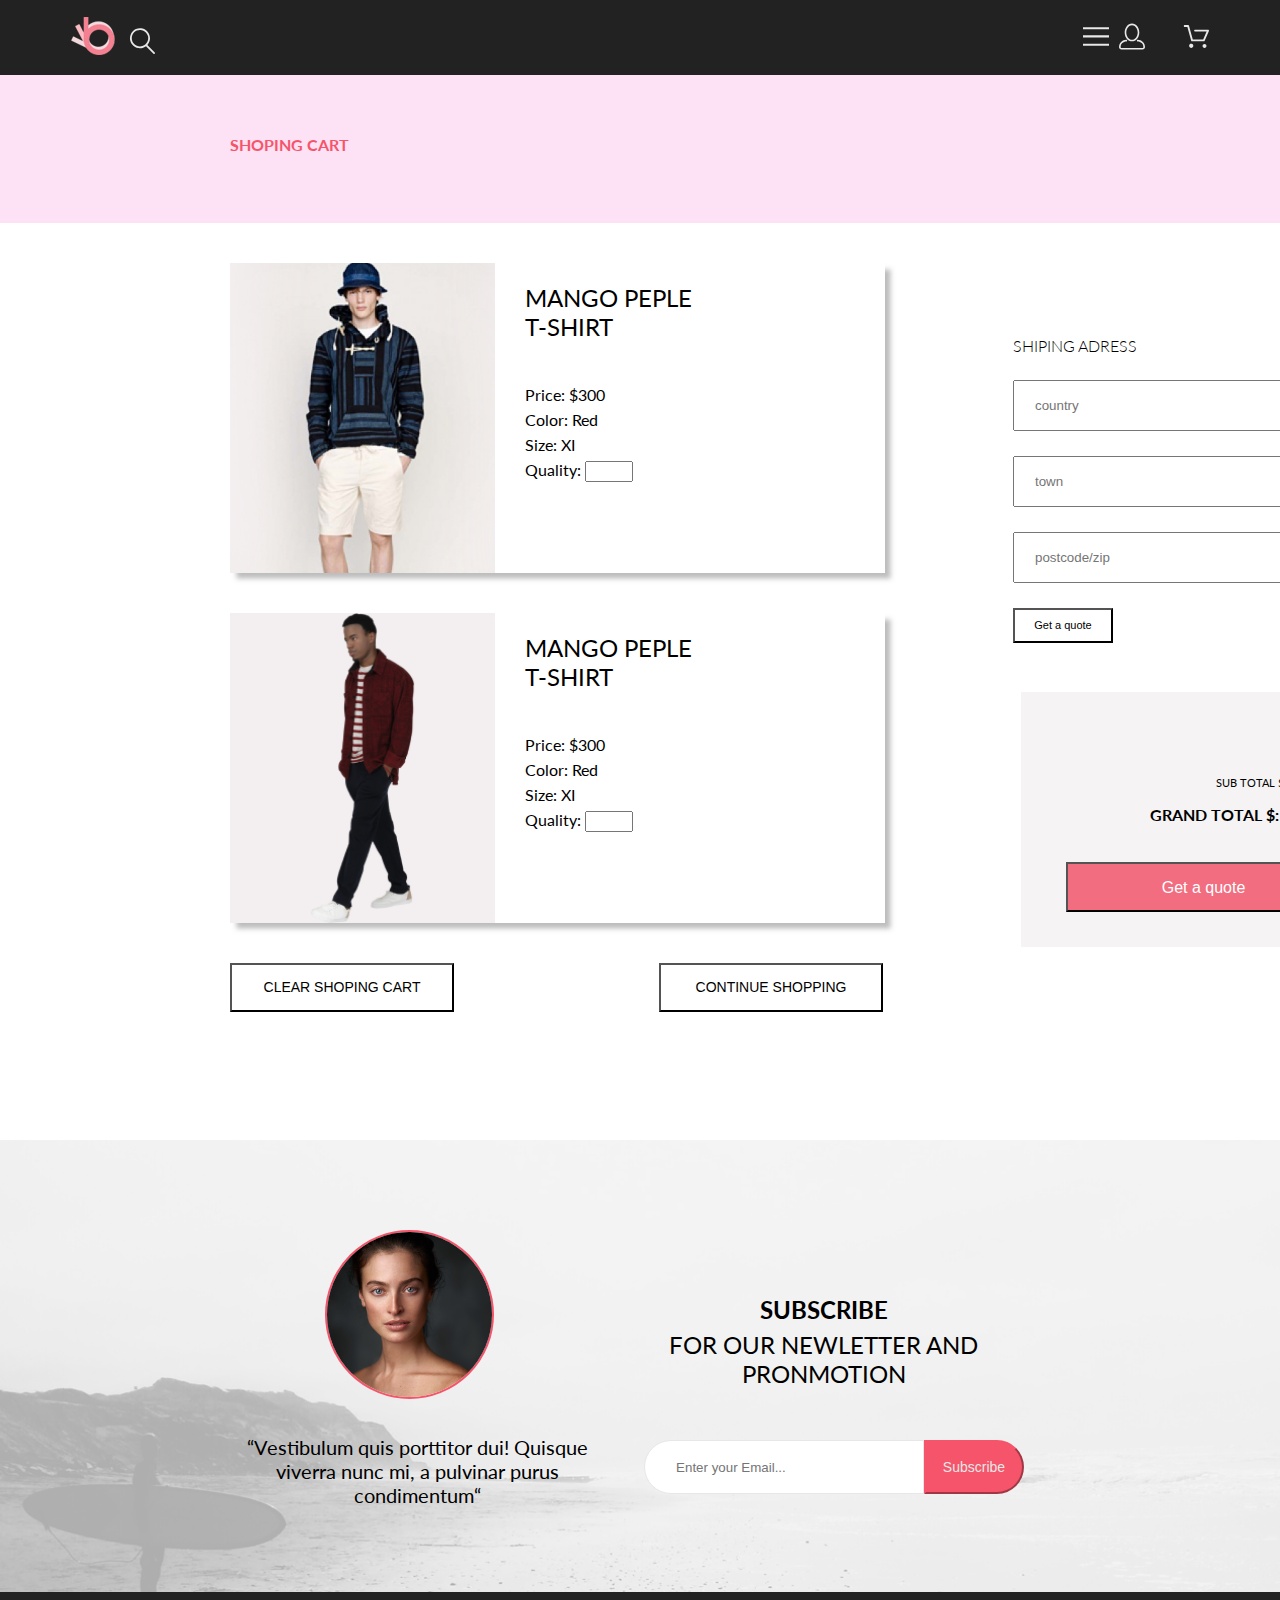
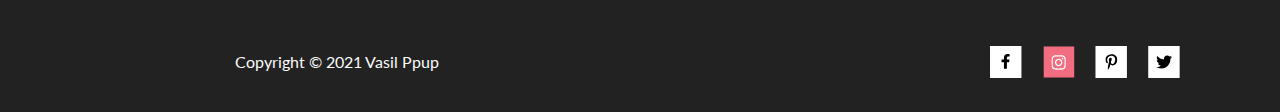
==== cart.html @ a30f3c3d "добавил cart" ====
<!DOCTYPE html>
<html lang="ru">
      
<head>
	<meta charset="utf-8">
	<title> Личный сайт корзинка </title>
    <link rel="stylesheet" type="text/css" href="css/style.css">
    <link rel="stylesheet" type="text/css" href="css/reset.css">
	<meta name="viewport" content= "width=device-width, initial-scale=1">
	<meta name="viewport" content="width=device-width, initial-scale=1.0">
	<link rel="stylesheet" href="https://use.fontawesome.com/releases/v5.7.2/css/all.css" 
	integrity="sha384-fnmOCqbTlWIlj8LyTjo7mOUStjsKC4pOpQbqyi7RrhN7udi9RwhKkMHpvLbHG9Sr"
	crossorigin="anonymous">
    <link rel="preconnect" href="https://fonts.gstatic.com">
    <link href="https://fonts.googleapis.com/css2?family=Lato:ital,wght@0,300;0,
  400;0,700;0,900;1, 900&display=swap" rel="stylesheet">
</head>

<body>

                                            <!-- HEADER -->
<header class="header">
    <div class="container">
        <div class="header__wrapper">
            <div class="header__controls">
                <img class="header__logo" src="../img/head/logo.svg" alt="logo" width="44" height="38">
                <img src="../img/head/loupe.svg" alt="loupe" width="26" height="27">
            </div>
            <div class="header__controls">
                <button class="header__button">
                    <img src="../img/head/burger.svg" alt="burger" width="26" height="27">
                </button>
                <a class="header__person-link" href="#"><img src="../img/head/person.svg" alt="figure" width="26" height="27"></a>
                <a href="#"><img src="../img/head/korzina.svg" alt="korzina" width="26" height="27"></a>
            </div>
        </div>
    </div>

    <!-- NAV -->

    <nav class="header__navigation">
    menu
        <ul>
            <li>
                <h2>man</h2>
                <ul>
                    <li><a href="index.html">Main</a></li>
                    <li><a href="#">link</a></li>
                    <li><a href="registration.html">registration</a></li>
                    <li><a href="#">link</a></li>
                </ul>
            </li>

            <li>
                <h2>woman</h2>
            </li>
            <li>
                    <h2>kids</h2>
                <ul>
                    <li><a href="#">link</a></li>
                    <li><a href="#">link</a></li>
                    <li><a href="#">link</a></li>
                    <li><a href="#">link</a></li>
                </ul>
            </li>
        </ul>
    </nav>
</header>

<!-- registration -->
<main>
    <section class="cart">

            <div class="cart__header">
                <h2 class="cart__title">Shoping cart</h2>
            </div>
            <div class="cart__wrapper">
                <div class="cart__characteristics--wrapper">

                    <div class="cart__characteristics--first">
                        <div class="cart__imagery--first">
                            <img class="cart__img" src="../img/assortment/3.png" alt="cart">
                        </div>

                        <div class="cart__description--first">
                            <h3 class="cart__brand">Mango peple t-shirt</h3>
                            <p class="cart__price">Price: $300</p>
                            <p class="cart__coloring">Color: Red</p>
                            <p class="cart__size">Size: XI</p>
                            <p class="cart__quantity">Quality:
                                <input class="cart__input--quantity" type="number" name="quantity"
                                min="1" max="9">
                            </p>
                        </div>
                    </div>

                    <div class="cart__characteristics--second">
                        <div class="cart__imagery--second">
                            <img class="cart__img" src="../img/assortment/7.png" alt="cart">
                        </div>

                        <div class="cart__description--second">
                            <h3 class="cart__brand">Mango peple t-shirt</h3>
                            <p class="cart__price">Price: $300</p>
                            <p class="cart__coloring">Color: Red</p>
                            <p class="cart__size">Size: XI</p>
                            <p class="cart__quantity">Quality:
                                <input class="cart__input--quantity" type="number" name="quantity"
                                min="1" max="9">
                            </p>
                        </div>
                    </div>

                    <div class="cart__btn--w">
                        <button class="cart__btn--clear" type="reset">Clear shoping cart</button>
                        <button class="cart__btn--continue" type="reset">Continue shopping</button>
                    </div>
                </div>

                <div class="cart__form--wrapper">
                    <fieldset class="cart__form">
                        <legend class="cart__header--form">Shiping adress</legend>

                            <form class="cart__inter" action="#" method="post">
                                <input class="cart__input--country" type="country" name="country" placeholder="country">
                            </form>

                            <form class="cart__inter" action="#" method="post">
                                <input class="cart__input--town" type="town" name="town" placeholder="town">
                            </form>

                            <form class="cart__inter" action="#" method="post">
                                <input class="cart__input--postcode" type="postcode" name="postcode" placeholder="postcode/zip">
                            </form>

                            <button class="cart__btn" type="submit">Get a quote</button>
                        </legend>    
                        <legend class="cart__checkout--wrapper">
                            <p class="cart__sub--total">sub total $:
                                <input class="cart__sub--quantity" type="number" name="quantity"
                                min="1" max="1000">
                            </p>
                            <p class="cart__grand--total">grand total $: 
                                <input class="cart__grand--quantity" type="number" name="quantity"
                                min="1" max="1000">
                            </p>
                            <button class="cart__checkout--btn" type="submit">Get a quote</button>
                        </legend>

                        
                    </fieldset>
                    
                </div>
        </div>
    </section>

                                                        <!-- subscribe -->

    <section class="subscribe">
        <div class="subscribe__wrapper">
            <div class="subscribe__inner--logo">
                <img class="subscribe__img" src="../img/subs/face.jpg" alt="face" width="165" height="165">
                <h2 class="subscribe__item">“Vestibulum quis porttitor dui!
                    Quisque viverra nunc mi, a pulvinar purus condimentum“
                </h2>
            </div>
                                                        
            <div class="subscribe__inter">
                <h2 class="subscribe__inter--item"><span>Subscribe</span>for our newletter and pronmotion</h2>
                <form class="subscribe__inter--mail" action="#" method="post">
                <input class="subscribe__input" type="email" name="name" placeholder="   Enter your Email...">
                <button class="subscribe__btn" type="submit">Subscribe</button>
                </form>
            </div>
        </div>
    </section>
                                                    
    </main>
                                                    <!-- FOOTER -->
    <footer class="footer">
                                                    
        <div class="footer__header">
                <p class="copyright"> Copyright &copy; 2021 Vasil Ppup </p>
            <div class="footer__social">
                <div class="footer__wrapper">
                    <img class="footer__img" src="../img/footer/facebook.svg" alt="footer" width="32" height="32">
                </div>
                                                        
                <div class="footer__wrapper">
                    <img class="footer__img" src="../img/footer/insta.svg" alt="footer" width="32" height="32">
                </div>
                                                        
                <div class="footer__wrapper">
                    <img class="footer__img" src="../img/footer/point.svg" alt="footer" width="32" height="32">
                </div>
                                                        
                <div class="footer__wrapper">
                    <img class="footer__img" src="../img/footer/bird.svg" alt="footer" width="32" height="32">
                </div>
            </div>
                                                    
        </div>

</footer>
                                                
                                                
</body>
</html>
---- css/style.css ----
tml, body, div, span, applet, object, iframe,
h1, h2, h3, h4, h5, h6, p, blockquote, pre,
a, abbr, acronym, address, big, cite, code,
del, dfn, em, img, ins, kbd, q, s, samp,
small, strike, strong, sub, sup, tt, var,
b, u, i, center,
dl, dt, dd, ol, ul, li,
fieldset, form, label, legend,
table, caption, tbody, tfoot, thead, tr, th, td,
article, aside, canvas, details, embed,
figure, figcaption, footer, header, hgroup,
menu, nav, output, ruby, section, summary,
time, mark, audio, video {
  margin: 0;
  padding: 0;
  border: 0;
  font-size: 100%;
  vertical-align: baseline;
}

/* HTML5 display-role reset for older browsers */
article, aside, details, figcaption, figure,
footer, header, hgroup, menu, nav, section {
  display: block;
}

body {
  line-height: 1;
}

ol, ul {
  list-style: none;
}

blockquote, q {
  quotes: none;
}

blockquote:before, blockquote:after,
q:before, q:after {
  content: '';
  content: none;
}

table {
  border-collapse: collapse;
  border-spacing: 0;
}

body {
  font-family: Lato;
  font-size: 16px;
  font-style: normal;
  font-weight: 400;
  line-height: 19px;
}

.container {
  width: 1138px;
  margin: 0 auto;
}

.visually-hidden {
  position: absolute;
  width: 1px;
  height: 1px;
  margin: -1px;
  padding: 0;
  overflow: hidden;
  border: 0;
  clip: rect(0 0 0 0);
}

.header {
  background-color: #222222;
}

.header__wrapper {
  display: -webkit-box;
  display: -ms-flexbox;
  display: flex;
  -webkit-box-align: center;
      -ms-flex-align: center;
          align-items: center;
  -webkit-box-pack: justify;
      -ms-flex-pack: justify;
          justify-content: space-between;
  min-height: 75px;
}

.header__navigation {
  display: none;
}

.header__button {
  background-color: transparent;
  border: none;
  margin-left: 0 34px 0 0;
}

.header__logo {
  margin: 0 10px 0 0;
}

.header__person-link {
  margin: 0 34px 0 0;
}

.brand {
  display: -webkit-box;
  display: -ms-flexbox;
  display: flex;
}

.brand__line {
  border-left: 12px solid #f5546a;
  margin-left: 20px;
  padding-left: 10px;
}

.brand__title {
  font-size: 48px;
  line-height: 58px;
  font-weight: 900;
  font-style: normal;
  text-transform: uppercase;
  position: relative;
}

.brand__subtitle--pink {
  color: #f5546a;
}

.brand__title-wrapper {
  padding: 91px;
  -webkit-box-flex: 1;
      -ms-flex-positive: 1;
          flex-grow: 1;
  background-color: #fde1f4;
  display: -webkit-box;
  display: -ms-flexbox;
  display: flex;
  -webkit-box-align: center;
      -ms-flex-align: center;
          align-items: center;
}

.brand__subtitle {
  display: block;
  font-size: 32px;
  font-style: normal;
  font-weight: 700;
  line-height: 44px;
}

.offers__list {
  margin-top: 64px;
  display: -webkit-box;
  display: -ms-flexbox;
  display: flex;
  -ms-flex-wrap: wrap;
      flex-wrap: wrap;
  -webkit-box-pack: justify;
      -ms-flex-pack: justify;
          justify-content: space-between;
}

.offers__item {
  color: #FFFFFFFF;
  width: 360px;
  min-height: 260px;
  background-color: #474040;
  margin: 0 0 30px;
  display: -webkit-box;
  display: -ms-flexbox;
  display: flex;
  -webkit-box-pack: center;
      -ms-flex-pack: center;
          justify-content: center;
  -webkit-box-align: center;
      -ms-flex-align: center;
          align-items: center;
}

.offers__item--woman {
  background-image: url(../img/offers/woman.jpg);
}

.offers__item--man {
  background-image: url(../img/offers/man.png);
}

.offers__item--kids {
  background-image: url(../img/offers/kids.png);
}

.offers__item--accesories {
  background-image: url(../img/offers/accesories.png);
  width: 100%;
  margin: 0;
  min-height: 180px;
}

.offers__item--text {
  text-transform: uppercase;
  font-size: 16px;
  font-style: normal;
  font-weight: 400;
  line-height: 19px;
  text-align: center;
}

.offers__item--text span {
  color: #f5546a;
  text-transform: uppercase;
  font-size: 24px;
  font-style: normal;
  font-weight: 900;
  line-height: 29px;
  display: block;
}

.product__suptitle {
  margin-top: 94px;
  font-size: 30px;
  font-style: normal;
  font-weight: 400;
  line-height: 36px;
  text-align: center;
}

.product__title {
  font-size: 14px;
  font-style: normal;
  font-weight: 400;
  line-height: 17px;
  text-align: center;
}

.product__list {
  display: -webkit-box;
  display: -ms-flexbox;
  display: flex;
  -ms-flex-wrap: wrap;
      flex-wrap: wrap;
  -webkit-box-pack: justify;
      -ms-flex-pack: justify;
          justify-content: space-between;
  margin-top: 30px;
}

.product__brand {
  text-transform: uppercase;
  font-size: 13px;
  font-style: normal;
  font-weight: 400;
  line-height: 16px;
  text-align: left;
}

.product__description {
  font-size: 14px;
  font-style: normal;
  font-weight: 300;
  line-height: 17px;
  text-align: left;
  max-width: 360px;
}

.product__price {
  font-size: 16px;
  font-style: normal;
  font-weight: 400;
  line-height: 19px;
  text-align: left;
  color: #f5546a;
}

.product__browse {
  margin-top: 30px;
}

.product__browse--btn {
  color: #f5546a;
  padding: 8px 30px;
  border: 3px solid #f5546a;
  font-size: 14px;
  font-weight: 700;
  text-decoration: none;
  margin-left: 495px;
}

.logistic {
  margin-top: 95px;
  background-color: #222222;
  min-height: 340px;
  padding-left: 250PX;
  padding-right: 250PX;
}

.logistic__list {
  display: -webkit-box;
  display: -ms-flexbox;
  display: flex;
  -ms-flex-wrap: wrap;
      flex-wrap: wrap;
  -webkit-box-pack: justify;
      -ms-flex-pack: justify;
          justify-content: space-between;
}

.logistic__wrapper {
  width: 33.333%;
  margin-top: 100px;
}

.logistic__img {
  width: 100%;
}

.logistic__header {
  margin-top: 28px;
  color: #FBFBFB;
  font-size: 20px;
  font-style: normal;
  font-weight: 400;
  line-height: 24px;
  text-align: center;
}

.logistic__description {
  margin-top: 16px;
  color: #FBFBFB;
  font-size: 14px;
  font-style: normal;
  font-weight: 300;
  line-height: 17px;
  width: 360px;
  text-align: center;
}

.subscribe {
  background: url(../img/subs/sea.png) center no-repeat;
  background-size: cover;
  min-height: 448px;
  background-color: transparent;
}

.subscribe__wrapper {
  display: -webkit-box;
  display: -ms-flexbox;
  display: flex;
  -webkit-box-pack: justify;
      -ms-flex-pack: justify;
          justify-content: space-between;
}

.subscribe__img {
  margin-top: 90px;
  margin-left: 325px;
  border: 2px solid #f5546a;
  border-radius: 50%;
  position: absolute;
}

.subscribe__item {
  margin-top: 295px;
  margin-left: 237px;
  font-size: 20px;
  font-style: normal;
  font-weight: 400;
  line-height: 24px;
  text-align: center;
  width: 360px;
}

.subscribe__inter {
  display: -webkit-box;
  display: -ms-flexbox;
  display: flex;
  -webkit-box-orient: vertical;
  -webkit-box-direction: normal;
      -ms-flex-direction: column;
          flex-direction: column;
  -webkit-box-pack: justify;
      -ms-flex-pack: justify;
          justify-content: space-between;
}

.subscribe__inter--item {
  margin-top: 150px;
  margin-right: 230px;
  font-size: 24px;
  font-style: normal;
  font-weight: 400;
  line-height: 29px;
  max-width: 490px;
  text-align: center;
  text-transform: uppercase;
}

.subscribe__inter--item span {
  font-size: 24px;
  font-style: normal;
  font-weight: 700;
  line-height: 40px;
  text-align: center;
  text-transform: uppercase;
  display: block;
}

.subscribe__inter--mail {
  margin-left: 35px;
  margin-top: 40px;
  margin-bottom: 100px;
  width: 60%;
  height: 40px;
  padding: 12px;
  border-right: 0;
}

.subscribe__input {
  width: 256px;
  height: 50px;
  border-radius: 50px 0 0 50px;
  border: 1px solid #e7e7e7;
}

.subscribe__btn {
  margin-left: -4px;
  width: 100px;
  height: 54px;
  background-color: #f5546a;
  border-color: #f5546a;
  border-radius: 0 50px 50px 0;
  cursor: pointer;
  color: #e7e7e7;
  font-size: 14px;
  font-style: normal;
  font-weight: 400;
  line-height: 17px;
  text-align: center;
}

.subscribe__btn:hover {
  background-color: #35c9f8;
  border-color: #35c9f8;
  color: #f70d0d;
  -webkit-transition: background-color 1s ease;
  transition: background-color 1s ease;
}

.footer__header {
  background-color: #222222;
  min-height: 80px;
  padding-top: 40px;
}

.copyright {
  color: #FBFBFB;
  font-size: 16px;
  font-style: normal;
  font-weight: 400;
  line-height: 19px;
  margin-left: 235px;
  margin-top: 20px;
}

.footer__wrapper {
  margin-top: 10px;
}

.footer__social {
  display: -webkit-box;
  display: -ms-flexbox;
  display: flex;
  -ms-flex-wrap: wrap;
      flex-wrap: wrap;
  -webkit-box-pack: justify;
      -ms-flex-pack: justify;
          justify-content: space-between;
  width: 200px;
  margin-left: 980px;
  margin-top: -35px;
}

.footer__img {
  margin-left: 10px;
}

.registration__header {
  width: 100%;
  min-height: 148px;
  background-color: #fde1f4;
  margin-bottom: 65px;
}

.registration__title {
  position: absolute;
  margin: 60px 0 0 230px;
  text-transform: uppercase;
  color: #f5546a;
}

.registration__wrapper {
  display: -webkit-box;
  display: -ms-flexbox;
  display: flex;
  -ms-flex-wrap: wrap;
      flex-wrap: wrap;
  -webkit-box-pack: justify;
      -ms-flex-pack: justify;
          justify-content: space-between;
  -webkit-box-flex: 1;
      -ms-flex-positive: 1;
          flex-grow: 1;
}

.registration__list {
  margin: 0 auto;
}

.registration__list--yn {
  font-size: 16px;
  font-style: normal;
  font-weight: 300;
  line-height: 19px;
  text-align: left;
  margin-top: 65px;
}

.registration__list--ld {
  font-size: 16px;
  font-style: normal;
  font-weight: 300;
  line-height: 19px;
  text-align: left;
  margin-top: 65px;
}

.registration__inter--fn,
.registration__inter--ln {
  margin-top: 21px;
}

.registration__inter--male,
.registration__inter--female {
  margin-top: 40px;
}

.registration__inter--wrapper {
  display: -webkit-box;
  display: -ms-flexbox;
  display: flex;
}

.registration__input {
  margin-top: 21px;
  width: 460px;
  height: 50px;
}

input[placeholder] {
  padding-left: 20px;
}

.password__content {
  font-size: 13px;
  font-style: normal;
  font-weight: 300;
  line-height: 16px;
  text-align: left;
  margin-top: 21px;
  width: 460px;
}

.registration__btn {
  width: 130px;
  height: 54px;
  background-color: #f5546a;
  border-color: #f5546a;
  cursor: pointer;
  color: #e7e7e7;
  font-size: 14px;
  font-style: normal;
  font-weight: 400;
  line-height: 17px;
  margin-top: 39px;
  margin-bottom: 95px;
  text-align: center;
  text-transform: uppercase;
}

.registration__btn:hover {
  width: 130px;
  height: 54px;
  background-color: #35c9f8;
  border-color: #35c9f8;
  cursor: pointer;
  color: #f70d0d;
  font-size: 14px;
  font-style: normal;
  font-weight: 400;
  line-height: 17px;
  margin-top: 39px;
  margin-bottom: 95px;
  text-align: center;
  text-transform: uppercase;
  -webkit-transition: background-color 1s ease;
  transition: background-color 1s ease;
}

.registration__loyalty--notif {
  display: -webkit-box;
  display: -ms-flexbox;
  display: flex;
  -webkit-box-orient: vertical;
  -webkit-box-direction: normal;
      -ms-flex-direction: column;
          flex-direction: column;
  -webkit-box-pack: justify;
      -ms-flex-pack: justify;
          justify-content: space-between;
  width: 60%;
}

.registration__loyalty--header {
  font-size: 24px;
  font-style: normal;
  font-weight: 300;
  line-height: 29px;
  text-align: left;
  text-transform: uppercase;
  margin-top: 65px;
}

.registration__loyalty--description {
  font-size: 24px;
  font-style: normal;
  font-weight: 300;
  line-height: 29px;
  text-align: left;
  width: 625px;
  height: 58px;
  margin-top: 22px;
}

.discounts,
.shipping,
.purchase,
.access,
.exclusive {
  margin-top: 15px;
  font-size: 24px;
  font-style: normal;
  font-weight: 300;
  line-height: 29px;
  text-align: left;
}

.exclusive {
  margin-bottom: 225px;
}

input[type="checkbox"]:checked + label,
input[type="checkbox"]:not(:checked) + label {
  display: inline-block;
  position: relative;
  padding-left: 28px;
  line-height: 20px;
  cursor: pointer;
}

input[type="checkbox"]:checked,
input[type="checkbox"]:not(:checked) {
  position: absolute;
  display: none;
}

input[type="checkbox"]:checked + label:before,
input[type="checkbox"]:not(:checked) + label:before {
  content: "";
  position: absolute;
  left: 0px;
  top: 0px;
  width: 18px;
  height: 18px;
  border: 1px solid #FBFBFB;
  background-color: #FFFFFFFF;
}

input[type="checkbox"]:checked + label:before,
input[type="checkbox"]:not(:checked) + label:before {
  content: "";
  position: absolute;
  left: 0px;
  top: 0px;
  width: 18px;
  height: 18px;
  border: 1px solid #FBFBFB;
  background-color: #FFFFFFFF;
}

input[type="checkbox"]:checked + label:before,
input[type="checkbox"]:not(:checked) + label:before {
  border-radius: 2px;
}

input[type="checkbox"]:checked + label:after,
input[type="checkbox"]:not(:checked) + label:after {
  content: "";
  position: absolute;
  -webkit-transition: all 0.2s ease;
  transition: all 0.2s ease;
}

input[type="checkbox"]:checked + label:after,
input[type="checkbox"]:not(:checked) + label:after {
  left: 3px;
  top: 4px;
  width: 10px;
  height: 5px;
  border-radius: 1px;
  border-left: 4px solid #222222;
  border-bottom: 4px solid #222222;
  -webkit-transform: rotate(-45deg);
  transform: rotate(-45deg);
}

input[type="checkbox"]:not(:checked) + label:after {
  opacity: 1;
}

input[type="checkbox"]:checked + label:after {
  opacity: 0;
}

.cart__header {
  width: 100%;
  min-height: 148px;
  background-color: #fde1f4;
}

.cart__title {
  position: absolute;
  margin: 60px 0 0 230px;
  text-transform: uppercase;
  color: #f5546a;
}

.cart__wrapper {
  display: -webkit-box;
}

.cart__characteristics--wrapper {
  width: 885px;
  display: -webkit-box;
  display: -ms-flexbox;
  display: flex;
  -ms-flex-wrap: wrap;
      flex-wrap: wrap;
  -webkit-box-orient: vertical;
  -webkit-box-direction: normal;
      -ms-flex-direction: column;
          flex-direction: column;
}

.cart__characteristics--first,
.cart__characteristics--second {
  -webkit-box-shadow: 0.4em 0.4em 5px rgba(122, 122, 122, 0.5);
          box-shadow: 0.4em 0.4em 5px rgba(122, 122, 122, 0.5);
  width: 655px;
  height: 310px;
  display: -webkit-box;
  display: -ms-flexbox;
  display: flex;
  -ms-flex-wrap: wrap;
      flex-wrap: wrap;
  -webkit-box-pack: justify;
      -ms-flex-pack: justify;
          justify-content: space-between;
  -webkit-box-flex: 1;
      -ms-flex-positive: 1;
          flex-grow: 1;
  margin-top: 40px;
  margin-left: 230px;
}

.cart__characteristics--second {
  margin-bottom: 40px;
}

.cart__img {
  width: 265px;
  height: 310px;
}

.cart__description--first,
.cart__description--second {
  text-align: left;
  -webkit-box-flex: 1;
      -ms-flex-positive: 1;
          flex-grow: 1;
}

.cart__brand {
  font-size: 24px;
  line-height: 29px;
  font-weight: 400;
  text-transform: uppercase;
  width: 193px;
  height: 60px;
  margin-top: 20px;
  margin-left: 30px;
}

.cart__price {
  margin-top: 42px;
  margin-left: 30px;
}

.cart__coloring {
  margin-top: 6px;
  margin-left: 30px;
}

.cart__size {
  margin-top: 6px;
  margin-left: 30px;
}

.cart__quantity {
  margin-top: 6px;
  margin-left: 30px;
}

.cart__btn--clear,
.cart__btn--continue {
  background-color: #fff;
  width: 224px;
  height: 49px;
  font-size: 14px;
  font-style: normal;
  font-weight: 300;
  line-height: 17px;
  text-transform: uppercase;
}

.cart__btn--w {
  display: -webkit-box;
  display: -ms-flexbox;
  display: flex;
  height: 49px;
  padding-bottom: 128px;
}

.cart__btn--clear {
  margin-left: 230px;
}

.cart__btn--continue {
  margin-left: 205px;
}

.cart__form--wrapper {
  width: 400px;
  display: -webkit-box;
  display: -ms-flexbox;
  display: flex;
}

.cart__form {
  width: 360px;
  margin-left: 128px;
  margin-top: 113px;
}

.cart__header--form {
  font-size: 16px;
  font-style: normal;
  font-weight: 300;
  line-height: 19px;
  text-transform: uppercase;
}

.cart__input--country,
.cart__input--town,
.cart__input--postcode {
  margin-top: 25px;
  width: 360px;
  height: 45px;
}

.cart__btn {
  margin-top: 25px;
  width: 100px;
  height: 35px;
  background-color: #fff;
  font-size: 11px;
  font-style: normal;
  font-weight: 300;
  line-height: 13px;
}

.cart__checkout--wrapper {
  width: 360px;
  height: 215px;
  background-color: #F5F3F3;
  margin-top: 49px;
  margin-left: 8px;
  padding-top: 40px;
}

.cart__sub--total {
  text-transform: uppercase;
  font-size: 11px;
  font-style: normal;
  font-weight: 400;
  line-height: 13px;
  margin-left: 195px;
  margin-top: 40px;
}

.cart__grand--total {
  text-transform: uppercase;
  font-size: 16px;
  font-style: normal;
  font-weight: 700;
  line-height: 19px;
  margin-left: 129px;
  margin-top: 12px;
}

.cart__checkout--btn {
  width: 275px;
  height: 50px;
  background-color: #F16D7F;
  color: #fff;
  font-size: 16px;
  font-style: normal;
  font-weight: 300;
  line-height: 19px;
  margin-top: 35px;
  margin-left: 45px;
}
/*# sourceMappingURL=style.css.map */
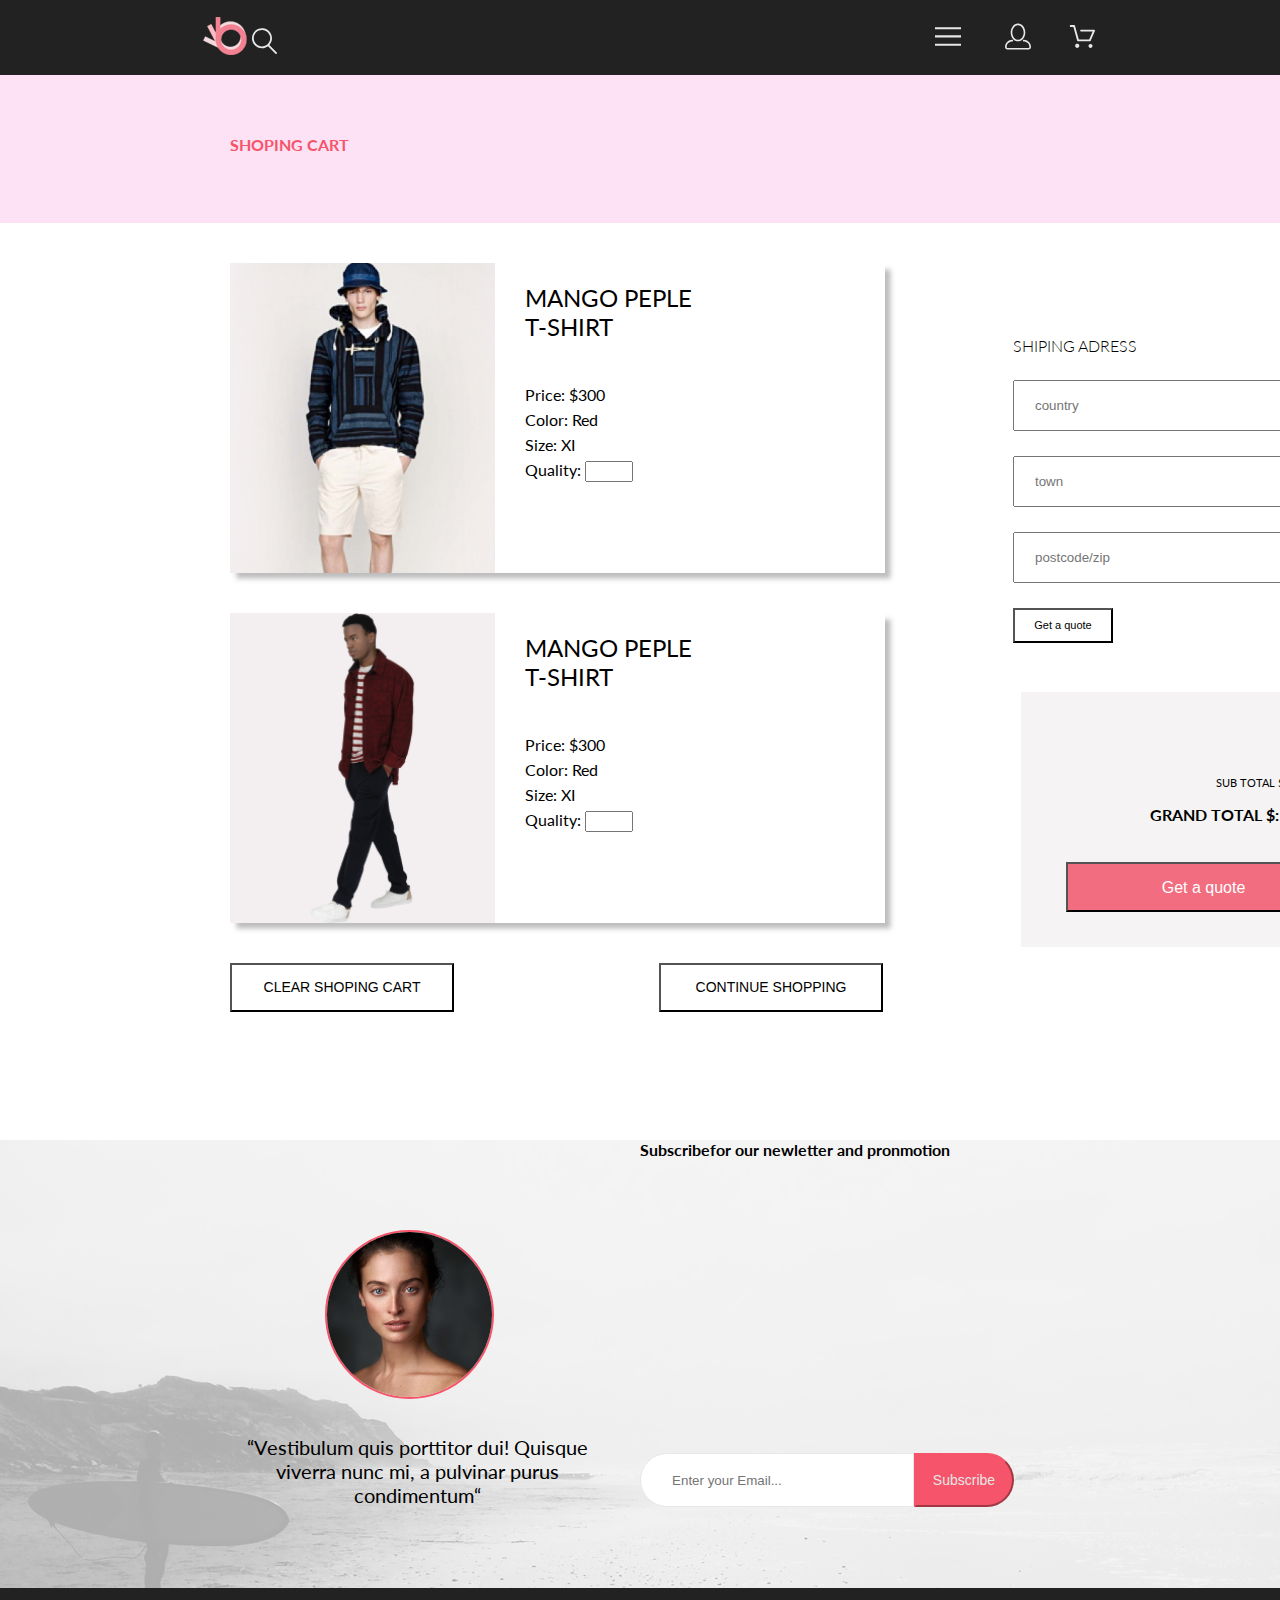
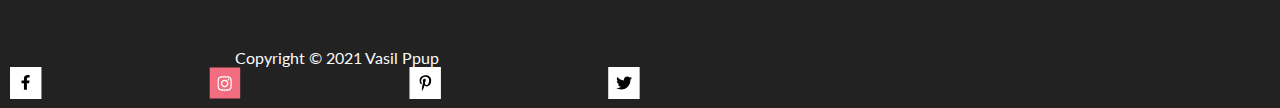
==== commit 67308bd9: "Меню готово, слайдер прикрутил адаптив на 768, БЭМ пока не делал" ====
--- a/cart.html
+++ b/cart.html
@@ -27,135 +27,133 @@
                 <img src="../img/head/loupe.svg" alt="loupe" width="26" height="27">
             </div>
             <div class="header__controls">
-                <button class="header__button">
+                <button class="header__button" type="button">
                     <img src="../img/head/burger.svg" alt="burger" width="26" height="27">
                 </button>
-                <a class="header__person-link" href="#"><img src="../img/head/person.svg" alt="figure" width="26" height="27"></a>
-                <a href="#"><img src="../img/head/korzina.svg" alt="korzina" width="26" height="27"></a>
-            </div>
-        </div>
+                <a class="header__person-link" href="registration.html"><img src="../img/head/person.svg" alt="figure" width="26" height="27"></a>
+                <a href="cart.html"><img src="../img/head/korzina.svg" alt="korzina" width="26" height="27"></a>
+            </div>
+        </div>
+        <nav class="brand__navigation modalwindow">
+            <div class="brand__navigation-menu">
+              <h2 class="brand__menu">menu</h2>
+              <a class="brand__menu-button hide-modal" type="button">
+                <i class="fas fa-times"></i>
+              </a>
+            </div>
+              <ul>
+                  <li>
+                      <h2 class="navigation__title-man">man</h2>
+                      <ul>
+                          <li class="navigation__title-list"><a class="navigation__title-trinkets" href="#">Accesories</a></li>
+                          <li class="navigation__title-list"><a class="navigation__title-trinkets" href="#">Bags</a></li>
+                          <li class="navigation__title-list"><a class="navigation__title-trinkets" href="#">Denim</a></li>
+                          <li class="navigation__title-list"><a class="navigation__title-trinkets" href="#">T-Shirts</a></li>
+                      </ul>
+                  </li>
+                    
+                  <li>
+                      <h2 class="navigation__title-woman">Woman</h2>
+                      <ul class="navigation__title-trinkets">
+                        <li class="navigation__title-list"><a class="navigation__title-trinkets" href="#">Accesoriesk</a></li>
+                        <li class="navigation__title-list"><a class="navigation__title-trinkets" href="#">Jackets & Coats</a></li>
+                        <li class="navigation__title-list"><a class="navigation__title-trinkets" href="#">Polos</a></li>
+                        <li class="navigation__title-list"><a class="navigation__title-trinkets" href="#">T-Shirts</a></li>
+                        <li class="navigation__title-list"><a class="navigation__title-trinkets" href="#">Shirts</a></li>
+                      </ul>
+                  </li>
+                  <li>
+                      <h2 class="navigation__title-kids">kids</h2>
+                    <ul>
+                      <li class="navigation__title-list"><a class="navigation__title-trinkets" href="#">Accesoriesk</a></li>
+                      <li class="navigation__title-list"><a class="navigation__title-trinkets" href="#">Jackets & Coats</a></li>
+                      <li class="navigation__title-list"><a class="navigation__title-trinkets" href="#">Polos</a></li>
+                      <li class="navigation__title-list"><a class="navigation__title-trinkets" href="#">T-Shirts</a></li>
+                      <li class="navigation__title-list"><a class="navigation__title-trinkets" href="#">Shirts</a></li>
+                      <li class="navigation__title-list"><a class="navigation__title-trinkets" href="#">Bags</a></li>
+                    </ul>
+                  </li>
+              </ul>
+          </nav>
     </div>
-
-    <!-- NAV -->
-
-    <nav class="header__navigation">
-    menu
-        <ul>
-            <li>
-                <h2>man</h2>
-                <ul>
-                    <li><a href="index.html">Main</a></li>
-                    <li><a href="#">link</a></li>
-                    <li><a href="registration.html">registration</a></li>
-                    <li><a href="#">link</a></li>
-                </ul>
-            </li>
-
-            <li>
-                <h2>woman</h2>
-            </li>
-            <li>
-                    <h2>kids</h2>
-                <ul>
-                    <li><a href="#">link</a></li>
-                    <li><a href="#">link</a></li>
-                    <li><a href="#">link</a></li>
-                    <li><a href="#">link</a></li>
-                </ul>
-            </li>
-        </ul>
-    </nav>
 </header>
 
-<!-- registration -->
+                                    <!--post adres -->
 <main>
     <section class="cart">
 
-            <div class="cart__header">
-                <h2 class="cart__title">Shoping cart</h2>
-            </div>
-            <div class="cart__wrapper">
-                <div class="cart__characteristics--wrapper">
-
-                    <div class="cart__characteristics--first">
-                        <div class="cart__imagery--first">
-                            <img class="cart__img" src="../img/assortment/3.png" alt="cart">
-                        </div>
-
-                        <div class="cart__description--first">
-                            <h3 class="cart__brand">Mango peple t-shirt</h3>
-                            <p class="cart__price">Price: $300</p>
-                            <p class="cart__coloring">Color: Red</p>
-                            <p class="cart__size">Size: XI</p>
-                            <p class="cart__quantity">Quality:
-                                <input class="cart__input--quantity" type="number" name="quantity"
+        <div class="cart__header">
+            <h2 class="cart__title">Shoping cart</h2>
+        </div>
+        <div class="cart__wrapper">
+            <div class="cart__characteristics--wrapper">
+                <div class="cart__characteristics--first">
+                    <div class="cart__imagery--first">
+                        <img class="cart__img" src="../img/assortment/3.png" alt="cart">
+                    </div>
+                    <div class="cart__description--first">
+                        <h3 class="cart__brand">Mango peple t-shirt</h3>
+                        <p class="cart__price">Price: $300</p>
+                        <p class="cart__coloring">Color: Red</p>
+                        <p class="cart__size">Size: XI</p>
+                        <p class="cart__quantity">Quality:
+                            <input class="cart__input--quantity" type="number" name="quantity"
                                 min="1" max="9">
-                            </p>
-                        </div>
-                    </div>
-
-                    <div class="cart__characteristics--second">
-                        <div class="cart__imagery--second">
-                            <img class="cart__img" src="../img/assortment/7.png" alt="cart">
-                        </div>
-
-                        <div class="cart__description--second">
-                            <h3 class="cart__brand">Mango peple t-shirt</h3>
-                            <p class="cart__price">Price: $300</p>
-                            <p class="cart__coloring">Color: Red</p>
-                            <p class="cart__size">Size: XI</p>
-                            <p class="cart__quantity">Quality:
-                                <input class="cart__input--quantity" type="number" name="quantity"
+                        </p>
+                    </div>
+                </div>
+                <div class="cart__characteristics--second">
+                    <div class="cart__imagery--second">
+                        <img class="cart__img" src="../img/assortment/7.png" alt="cart">
+                    </div>
+                    <div class="cart__description--second">
+                        <h3 class="cart__brand">Mango peple t-shirt</h3>
+                        <p class="cart__price">Price: $300</p>
+                        <p class="cart__coloring">Color: Red</p>
+                        <p class="cart__size">Size: XI</p>
+                        <p class="cart__quantity">Quality:
+                            <input class="cart__input--quantity" type="number" name="quantity"
                                 min="1" max="9">
-                            </p>
-                        </div>
-                    </div>
-
-                    <div class="cart__btn--w">
-                        <button class="cart__btn--clear" type="reset">Clear shoping cart</button>
-                        <button class="cart__btn--continue" type="reset">Continue shopping</button>
-                    </div>
-                </div>
-
-                <div class="cart__form--wrapper">
-                    <fieldset class="cart__form">
-                        <legend class="cart__header--form">Shiping adress</legend>
-
-                            <form class="cart__inter" action="#" method="post">
-                                <input class="cart__input--country" type="country" name="country" placeholder="country">
-                            </form>
-
-                            <form class="cart__inter" action="#" method="post">
-                                <input class="cart__input--town" type="town" name="town" placeholder="town">
-                            </form>
-
-                            <form class="cart__inter" action="#" method="post">
-                                <input class="cart__input--postcode" type="postcode" name="postcode" placeholder="postcode/zip">
-                            </form>
-
-                            <button class="cart__btn" type="submit">Get a quote</button>
-                        </legend>    
-                        <legend class="cart__checkout--wrapper">
-                            <p class="cart__sub--total">sub total $:
-                                <input class="cart__sub--quantity" type="number" name="quantity"
+                        </p>
+                    </div>
+                </div>
+                <div class="cart__btn--w">
+                    <button class="cart__btn--clear" type="reset">Clear shoping cart</button>
+                    <button class="cart__btn--continue" type="reset">Continue shopping</button>
+                </div>
+            </div>
+            <div class="cart__form--wrapper">
+                <fieldset class="cart__form">
+                    <legend class="cart__header--form">Shiping adress</legend>
+                        <form class="cart__inter" action="#" method="post">
+                            <input class="cart__input--country" type="country" name="country" placeholder="country">
+                        </form>
+                        <form class="cart__inter" action="#" method="post">
+                            <input class="cart__input--town" type="town" name="town" placeholder="town">
+                        </form>
+
+                        <form class="cart__inter" action="#" method="post">
+                            <input class="cart__input--postcode" type="postcode" name="postcode" placeholder="postcode/zip">
+                        </form>
+
+                        <button class="cart__btn" type="submit">Get a quote</button>
+                    </legend>    
+                    <legend class="cart__checkout--wrapper">
+                        <p class="cart__sub--total">sub total $:
+                            <input class="cart__sub--quantity" type="number" name="quantity"
                                 min="1" max="1000">
-                            </p>
-                            <p class="cart__grand--total">grand total $: 
-                                <input class="cart__grand--quantity" type="number" name="quantity"
+                        </p>
+                        <p class="cart__grand--total">grand total $: 
+                            <input class="cart__grand--quantity" type="number" name="quantity"
                                 min="1" max="1000">
-                            </p>
-                            <button class="cart__checkout--btn" type="submit">Get a quote</button>
-                        </legend>
-
-                        
-                    </fieldset>
-                    
-                </div>
+                        </p>
+                        <button class="cart__checkout--btn" type="submit">Get a quote</button>
+                    </legend>        
+                </fieldset>
+            </div>
         </div>
     </section>
-
                                                         <!-- subscribe -->
-
     <section class="subscribe">
         <div class="subscribe__wrapper">
             <div class="subscribe__inner--logo">
@@ -164,7 +162,6 @@
                     Quisque viverra nunc mi, a pulvinar purus condimentum“
                 </h2>
             </div>
-                                                        
             <div class="subscribe__inter">
                 <h2 class="subscribe__inter--item"><span>Subscribe</span>for our newletter and pronmotion</h2>
                 <form class="subscribe__inter--mail" action="#" method="post">
@@ -174,11 +171,9 @@
             </div>
         </div>
     </section>
-                                                    
-    </main>
+</main>
                                                     <!-- FOOTER -->
     <footer class="footer">
-                                                    
         <div class="footer__header">
                 <p class="copyright"> Copyright &copy; 2021 Vasil Ppup </p>
             <div class="footer__social">
@@ -203,6 +198,6 @@
 
 </footer>
                                                 
-                                                
+<!--<script src="modal.js"></script>-->                                            
 </body>
 </html>--- a/css/style.css
+++ b/css/style.css
@@ -56,7 +56,7 @@
 }
 
 .container {
-  width: 1138px;
+  width: 71.1%;
   margin: 0 auto;
 }
 
@@ -71,6 +71,12 @@
   clip: rect(0 0 0 0);
 }
 
+@media (max-width: 768px) {
+  .container {
+    width: 96%;
+  }
+}
+
 .header {
   background-color: #222222;
 }
@@ -88,14 +94,11 @@
   min-height: 75px;
 }
 
-.header__navigation {
-  display: none;
-}
-
 .header__button {
   background-color: transparent;
   border: none;
-  margin-left: 0 34px 0 0;
+  margin: 0 34px 0 0;
+  cursor: pointer;
 }
 
 .header__logo {
@@ -106,19 +109,46 @@
   margin: 0 34px 0 0;
 }
 
+@media (max-width: 1600px) {
+  .header__logo {
+    margin: 0 0 0 18px;
+  }
+}
+
+@media (max-width: 378px) {
+  .header__person-link,
+  .header__person-basket {
+    display: none;
+  }
+}
+
 .brand {
   display: -webkit-box;
   display: -ms-flexbox;
   display: flex;
-}
-
-.brand__line {
-  border-left: 12px solid #f5546a;
-  margin-left: 20px;
-  padding-left: 10px;
+  margin: 0 0 63px;
+}
+
+.brand__img {
+  width: 50%;
+  height: auto;
+}
+
+@media (max-width: 768px) {
+  .brand__img {
+    width: 385px;
+    height: 369px;
+  }
+}
+
+@media (max-width: 375px) {
+  .brand__img {
+    display: none;
+  }
 }
 
 .brand__title {
+  margin-left: 74px;
   font-size: 48px;
   line-height: 58px;
   font-weight: 900;
@@ -127,12 +157,48 @@
   position: relative;
 }
 
+@media (max-width: 768px) {
+  .brand__title {
+    font-size: 44px;
+    line-height: 53px;
+    font-weight: 400;
+    font-style: normal;
+  }
+}
+
+@media (max-width: 375px) {
+  .brand__title {
+    margin-top: 150px;
+    height: 369px;
+  }
+}
+
+.brand__title:before {
+  content: '';
+  position: absolute;
+  width: 4px;
+  height: 100%;
+  background-color: #f5546a;
+  left: -20px;
+}
+
+@media (max-width: 375px) {
+  .brand__title:before {
+    margin-top: 10px;
+    height: 98px;
+  }
+}
+
+.brand__line,
+.brand__title {
+  width: 100%;
+}
+
 .brand__subtitle--pink {
   color: #f5546a;
 }
 
 .brand__title-wrapper {
-  padding: 91px;
   -webkit-box-flex: 1;
       -ms-flex-positive: 1;
           flex-grow: 1;
@@ -148,9 +214,98 @@
 .brand__subtitle {
   display: block;
   font-size: 32px;
-  font-style: normal;
+  line-height: 44px;
   font-weight: 700;
-  line-height: 44px;
+  font-style: normal;
+}
+
+@media (max-width: 768px) {
+  .brand__subtitle {
+    font-size: 24px;
+    line-height: 28px;
+    font-weight: 400;
+    font-style: normal;
+  }
+}
+
+.brand__navigation-menu {
+  display: -webkit-box;
+  display: -ms-flexbox;
+  display: flex;
+}
+
+.brand__navigation {
+  display: none;
+  z-index: 3;
+  width: 232px;
+  height: 765px;
+  background-color: #fff;
+  text-transform: uppercase;
+  font-size: 14px;
+  font-style: normal;
+  font-weight: 700;
+  line-height: 17px;
+  margin-left: 405px;
+}
+
+@media (max-width: 768px) {
+  .brand__navigation {
+    margin-left: -103px;
+  }
+}
+
+@media (max-width: 375px) {
+  .brand__navigation {
+    margin-left: -103px;
+  }
+}
+
+.brand__menu {
+  text-transform: uppercase;
+  font-size: 14px;
+  font-style: normal;
+  font-weight: 700;
+  line-height: 17px;
+  margin-left: 35px;
+  margin-top: 35px;
+}
+
+.brand__menu-button {
+  margin-left: 120px;
+  margin-top: 34px;
+  background-color: #FFFFFFFF;
+  border-color: #FFFFFFFF;
+  -webkit-box-shadow: none;
+          box-shadow: none;
+  color: #222222;
+  z-index: 3;
+  cursor: pointer;
+}
+
+.navigation__title-trinkets {
+  text-decoration: none;
+  color: #6F6E6E;
+}
+
+.navigation__title-trinkets:hover {
+  color: #f5546a;
+}
+
+.navigation__title-man,
+.navigation__title-woman,
+.navigation__title-kids {
+  margin-top: 20px;
+  margin-left: 35px;
+  color: #f5546a;
+}
+
+.navigation__title-list {
+  margin-left: 45px;
+  margin-top: 20px;
+}
+
+.offers {
+  max-width: 1140px;
 }
 
 .offers__list {
@@ -194,6 +349,26 @@
   background-image: url(../img/offers/kids.png);
 }
 
+@media (max-width: 768px) {
+  .offers__item--woman,
+  .offers__item--man,
+  .offers__item--kids {
+    width: 33.333%;
+    height: auto;
+    margin: 0px -15px 8px 0px;
+  }
+}
+
+@media (max-width: 375px) {
+  .offers__item--woman,
+  .offers__item--man,
+  .offers__item--kids {
+    width: 33.333%;
+    height: auto;
+    margin: 0px -15px 8px 0px;
+  }
+}
+
 .offers__item--accesories {
   background-image: url(../img/offers/accesories.png);
   width: 100%;
@@ -220,85 +395,293 @@
   display: block;
 }
 
-.product__suptitle {
-  margin-top: 94px;
-  font-size: 30px;
-  font-style: normal;
-  font-weight: 400;
-  line-height: 36px;
-  text-align: center;
-}
-
-.product__title {
-  font-size: 14px;
-  font-style: normal;
-  font-weight: 400;
-  line-height: 17px;
-  text-align: center;
-}
-
-.product__list {
-  display: -webkit-box;
-  display: -ms-flexbox;
-  display: flex;
-  -ms-flex-wrap: wrap;
-      flex-wrap: wrap;
+.product__wrapper {
+  display: -webkit-box;
+  display: -ms-flexbox;
+  display: flex;
   -webkit-box-pack: justify;
       -ms-flex-pack: justify;
           justify-content: space-between;
-  margin-top: 30px;
-}
-
-.product__brand {
-  text-transform: uppercase;
-  font-size: 13px;
-  font-style: normal;
-  font-weight: 400;
-  line-height: 16px;
-  text-align: left;
-}
-
-.product__description {
+  -ms-flex-wrap: wrap;
+      flex-wrap: wrap;
+  min-height: 148px;
+}
+
+.product__header {
+  width: 100%;
+  min-height: 148px;
+  background-color: #fde1f4;
+}
+
+.product__title {
+  position: absolute;
+  margin: 60px 0 0 230px;
+  text-transform: uppercase;
+  color: #f5546a;
+}
+
+.product__title--links {
+  display: -webkit-box;
+  display: -ms-flexbox;
+  display: flex;
+  -webkit-box-pack: end;
+      -ms-flex-pack: end;
+          justify-content: end;
+  -ms-flex-wrap: wrap;
+      flex-wrap: wrap;
+  margin-left: 1160px;
+  margin-top: 65px;
+}
+
+.product__title-link-home,
+.product__title-link-section,
+.product__title-link-arrivals {
+  color: #636363;
+  text-decoration: none;
+  text-transform: uppercase;
+  font-size: 14px;
+  font-style: normal;
+  font-weight: 700;
+  line-height: 17px;
+  cursor: pointer;
+}
+
+.product__title-link-arrivals:hover {
+  color: #f5546a;
+}
+
+.product__title-link-section:hover {
+  color: #f5546a;
+}
+
+.product__title-link-home:hover {
+  color: #f5546a;
+}
+
+.product__title-link-separator {
+  border-left: 2px solid #636363;
+  width: 2px;
+  height: 15px;
+  -webkit-transform: rotate(25deg);
+          transform: rotate(25deg);
+  margin: 0 4px 0 4px;
+}
+
+.section--gray {
+  background-color: #f8f8f8;
+}
+
+.section {
+  padding: 80px 0;
+}
+
+.reviews__section {
+  width: 100%;
+  max-width: 1600px;
+  margin: 0 auto;
+}
+
+.reviews {
+  position: relative;
+  height: 777px;
+}
+
+.reviews,
+.slick-slider {
+  padding: 0 110px;
+}
+
+.reviews__item {
+  min-height: 777px;
+  padding-left: 250px;
+  position: relative;
+}
+
+.reviews__photo {
+  display: block;
+  width: 600px;
+  height: 725px;
+  top: 0;
+  left: 0;
+  z-index: 1;
+}
+
+.slick-arrow {
+  display: block;
+  font-size: 0;
+  color: transparent;
+  border: 0;
+  background: none;
+  cursor: pointer;
+  position: absolute;
+  top: 50%;
+  z-index: 1;
+  -webkit-transform: translateY(-50%);
+          transform: translateY(-50%);
+}
+
+.slick-arrow:focus {
+  outline: 0;
+}
+
+.slick-arrow:after {
+  content: "";
+  display: block;
+  width: 16px;
+  height: 16px;
+  border-top: 2px solid black;
+  border-right: 2px solid black;
+}
+
+.slick-prev {
+  left: 0;
+  -webkit-transform: rotate(-135deg);
+          transform: rotate(-135deg);
+}
+
+.reviews__btn--next,
+.slick-next {
+  right: 0;
+  -webkit-transform: rotate(45deg);
+          transform: rotate(45deg);
+}
+
+.add {
+  width: 1141px;
+  height: 601px;
+  background-color: #ffff;
+  border: 3px solid  #e7e5e5;
+  margin: 0 auto;
+  z-index: 2;
+  margin-top: -100px;
+}
+
+.add__header {
+  margin-left: 497px;
+  margin-top: 65px;
   font-size: 14px;
   font-style: normal;
   font-weight: 300;
   line-height: 17px;
-  text-align: left;
-  max-width: 360px;
-}
-
-.product__price {
-  font-size: 16px;
-  font-style: normal;
-  font-weight: 400;
-  line-height: 19px;
-  text-align: left;
-  color: #f5546a;
-}
-
-.product__browse {
-  margin-top: 30px;
-}
-
-.product__browse--btn {
+  text-transform: uppercase;
+  color: #F16D7F;
+}
+
+.add__header--separator {
+  content: "";
+  display: block;
+  width: 60px;
+  height: 3px;
+  margin: 30px auto;
+  background-color: #EF5B70;
+}
+
+.add__title {
+  font-size: 18px;
+  font-style: normal;
+  font-weight: 300;
+  line-height: 22px;
+  color: #4D4D4D;
+  text-transform: uppercase;
+  margin-left: 443px;
+}
+
+.add__description {
+  font-size: 14px;
+  font-style: normal;
+  font-weight: 300;
+  line-height: 17px;
+  width: 555px;
+  text-align: center;
+  margin-left: 293px;
+  margin-top: 49px;
+}
+
+.add__summ {
+  font-size: 24px;
+  font-style: normal;
+  font-weight: 300;
+  line-height: 29px;
+  color: #EF5B70;
+  margin-left: 542px;
+  margin-top: 32px;
+}
+
+.add__summ--separator {
+  content: "";
+  display: block;
+  width: 640px;
+  height: 1px;
+  margin: 65px auto;
+  background-color: #bcbaba;
+}
+
+.add__choise--wrapper {
+  display: -webkit-box;
+  display: -ms-flexbox;
+  display: flex;
+  -webkit-box-pack: justify;
+      -ms-flex-pack: justify;
+          justify-content: space-between;
+  -ms-flex-wrap: wrap;
+      flex-wrap: wrap;
+  margin-top: 72px;
+  width: 313px;
+  margin: 0 auto;
+  padding-bottom: 49px;
+}
+
+.add__choise--color,
+.add__choise--size,
+.add__choise--quantity {
+  display: -webkit-box;
+  display: -ms-flexbox;
+  display: flex;
+  -webkit-box-pack: justify;
+      -ms-flex-pack: justify;
+          justify-content: space-between;
+  -ms-flex-wrap: wrap;
+      flex-wrap: wrap;
+}
+
+.add__choise--tf {
+  content: "";
+  display: block;
+  width: 8px;
+  height: 2px;
+  margin-left: 7px;
+  background-color: #6F6E6E;
+  -webkit-transform: rotate(45deg);
+          transform: rotate(45deg);
+  margin-top: 10px;
+  cursor: pointer;
+}
+
+.add__choise--ts {
+  content: "";
+  display: block;
+  width: 9px;
+  height: 2px;
+  margin-left: -4px;
+  background-color: #6F6E6E;
+  -webkit-transform: rotate(-45deg);
+          transform: rotate(-45deg);
+  margin-top: 10px;
+  cursor: pointer;
+}
+
+.add__browse--btn {
   color: #f5546a;
   padding: 8px 30px;
   border: 3px solid #f5546a;
   font-size: 14px;
   font-weight: 700;
   text-decoration: none;
-  margin-left: 495px;
-}
-
-.logistic {
-  margin-top: 95px;
-  background-color: #222222;
-  min-height: 340px;
-  padding-left: 250PX;
-  padding-right: 250PX;
-}
-
-.logistic__list {
+  margin-left: 500px;
+}
+
+.assortment__container {
+  width: 1140px;
   display: -webkit-box;
   display: -ms-flexbox;
   display: flex;
@@ -307,74 +690,98 @@
   -webkit-box-pack: justify;
       -ms-flex-pack: justify;
           justify-content: space-between;
-}
-
-.logistic__wrapper {
-  width: 33.333%;
-  margin-top: 100px;
-}
-
-.logistic__img {
-  width: 100%;
-}
-
-.logistic__header {
-  margin-top: 28px;
-  color: #FBFBFB;
-  font-size: 20px;
-  font-style: normal;
-  font-weight: 400;
-  line-height: 24px;
+  margin: 0 auto;
+  padding-bottom: 130px;
+}
+
+.assortment__box {
+  background-color: #F8F8F8;
+}
+
+.assortment__suptitle {
+  margin-top: 94px;
+  font-size: 30px;
+  font-style: normal;
+  font-weight: 400;
+  line-height: 36px;
   text-align: center;
 }
 
-.logistic__description {
-  margin-top: 16px;
-  color: #FBFBFB;
+.assortment__title {
+  font-size: 14px;
+  font-style: normal;
+  font-weight: 400;
+  line-height: 17px;
+  text-align: center;
+}
+
+.assortment__brand {
+  text-transform: uppercase;
+  font-size: 13px;
+  font-style: normal;
+  font-weight: 400;
+  line-height: 16px;
+  text-align: left;
+}
+
+.assortment__description {
   font-size: 14px;
   font-style: normal;
   font-weight: 300;
   line-height: 17px;
-  width: 360px;
-  text-align: center;
-}
-
-.subscribe {
-  background: url(../img/subs/sea.png) center no-repeat;
-  background-size: cover;
-  min-height: 448px;
-  background-color: transparent;
-}
-
-.subscribe__wrapper {
-  display: -webkit-box;
-  display: -ms-flexbox;
-  display: flex;
+  text-align: left;
+  max-width: 360px;
+}
+
+.assortment__price {
+  font-size: 16px;
+  font-style: normal;
+  font-weight: 400;
+  line-height: 19px;
+  text-align: left;
+  color: #f5546a;
+}
+
+.assortment__browse {
+  margin-top: 30px;
+}
+
+.logistic__list {
+  display: -webkit-box;
+  display: -ms-flexbox;
+  display: flex;
+  -ms-flex-wrap: wrap;
+      flex-wrap: wrap;
   -webkit-box-pack: justify;
       -ms-flex-pack: justify;
           justify-content: space-between;
-}
-
-.subscribe__img {
-  margin-top: 90px;
-  margin-left: 325px;
-  border: 2px solid #f5546a;
-  border-radius: 50%;
-  position: absolute;
-}
-
-.subscribe__item {
-  margin-top: 295px;
-  margin-left: 237px;
-  font-size: 20px;
-  font-style: normal;
-  font-weight: 400;
-  line-height: 24px;
-  text-align: center;
-  width: 360px;
-}
-
-.subscribe__inter {
+  margin-top: 95px;
+  background-color: #222222;
+  min-height: 340px;
+  padding: 0 250px  0 250px;
+}
+
+@media (max-width: 768px) {
+  .logistic__list {
+    -webkit-box-orient: vertical;
+    -webkit-box-direction: normal;
+        -ms-flex-direction: column;
+            flex-direction: column;
+    padding: 0 0 0 0;
+  }
+}
+
+@media (max-width: 375px) {
+  .logistic__list {
+    -webkit-box-orient: vertical;
+    -webkit-box-direction: normal;
+        -ms-flex-direction: column;
+            flex-direction: column;
+    padding: 0 0 0 0;
+  }
+}
+
+.logistic__wrapper {
   display: -webkit-box;
   display: -ms-flexbox;
   display: flex;
@@ -385,21 +792,164 @@
   -webkit-box-pack: justify;
       -ms-flex-pack: justify;
           justify-content: space-between;
-}
-
-.subscribe__inter--item {
+  width: 33.333%;
+  height: 33.333%;
+  margin-top: 100px;
+}
+
+@media (max-width: 768px) {
+  .logistic__wrapper {
+    width: 100%;
+    margin-top: 15%;
+    margin-bottom: 64px;
+  }
+}
+
+@media (max-width: 375px) {
+  .logistic__wrapper {
+    width: 100%;
+    margin-top: 15%;
+    margin-bottom: 64px;
+  }
+}
+
+.logistic__img {
+  margin: 0 auto;
+}
+
+.logistic__header {
+  margin: 0 auto;
+  color: #FBFBFB;
+  font-size: 20px;
+  line-height: 24px;
+  font-weight: 400;
+  font-style: normal;
+  text-align: center;
+  margin-top: 15px;
+}
+
+.logistic__description {
+  margin-top: 16px;
+  color: #FBFBFB;
+  font-size: 14px;
+  line-height: 17px;
+  font-weight: 300;
+  font-style: normal;
+  width: 360px;
+  text-align: center;
+  margin: 0 auto;
+}
+
+.subscribe {
+  background: url(../img/subs/sea.png) center no-repeat;
+  background-size: cover;
+  min-height: 448px;
+  background-color: transparent;
+}
+
+.subscribe__wrapper {
+  display: -webkit-box;
+  display: -ms-flexbox;
+  display: flex;
+  -webkit-box-pack: justify;
+      -ms-flex-pack: justify;
+          justify-content: space-between;
+}
+
+@media (max-width: 768px) {
+  .subscribe__wrapper {
+    -webkit-box-orient: vertical;
+    -webkit-box-direction: normal;
+        -ms-flex-direction: column;
+            flex-direction: column;
+  }
+}
+
+@media (max-width: 375px) {
+  .subscribe__wrapper {
+    -webkit-box-orient: vertical;
+    -webkit-box-direction: normal;
+        -ms-flex-direction: column;
+            flex-direction: column;
+  }
+}
+
+.subscribe__img {
+  margin-top: 90px;
+  margin-left: 325px;
+  border: 2px solid #f5546a;
+  border-radius: 50%;
+  position: absolute;
+}
+
+.subscribe__item {
+  margin-top: 295px;
+  margin-left: 237px;
+  font-size: 20px;
+  font-style: normal;
+  font-weight: 400;
+  line-height: 24px;
+  text-align: center;
+  width: 360px;
+}
+
+.subscribe__inner-logo {
+  width: 50%;
+}
+
+@media (max-width: 768px) {
+  .subscribe__inner-logo {
+    width: 100%;
+  }
+}
+
+@media (max-width: 375px) {
+  .subscribe__inner-logo {
+    width: 100%;
+  }
+}
+
+.subscribe__inter {
+  display: -webkit-box;
+  display: -ms-flexbox;
+  display: flex;
+  -webkit-box-orient: vertical;
+  -webkit-box-direction: normal;
+      -ms-flex-direction: column;
+          flex-direction: column;
+  -webkit-box-pack: justify;
+      -ms-flex-pack: justify;
+          justify-content: space-between;
+  width: 50%;
+}
+
+@media (max-width: 768px) {
+  .subscribe__inter {
+    width: 100%;
+    padding-bottom: 140px;
+  }
+}
+
+@media (max-width: 375px) {
+  .subscribe__inter {
+    width: 100%;
+    padding-bottom: 140px;
+  }
+}
+
+.subscribe__inter-item {
+  margin: 0 auto;
   margin-top: 150px;
-  margin-right: 230px;
   font-size: 24px;
-  font-style: normal;
-  font-weight: 400;
   line-height: 29px;
+  font-weight: 400;
+  font-style: normal;
   max-width: 490px;
   text-align: center;
   text-transform: uppercase;
 }
 
-.subscribe__inter--item span {
+.subscribe__inter-item span {
   font-size: 24px;
   font-style: normal;
   font-weight: 700;
@@ -409,21 +959,32 @@
   display: block;
 }
 
-.subscribe__inter--mail {
-  margin-left: 35px;
-  margin-top: 40px;
-  margin-bottom: 100px;
+.subscribe__inter-mail {
+  margin: 0 auto;
   width: 60%;
   height: 40px;
   padding: 12px;
   border-right: 0;
 }
 
+.subscribe__input-wrapper {
+  display: -webkit-box;
+  display: -ms-flexbox;
+  display: flex;
+  -ms-flex-wrap: nowrap;
+      flex-wrap: nowrap;
+  -webkit-box-pack: justify;
+      -ms-flex-pack: justify;
+          justify-content: space-between;
+  min-width: 626px;
+  margin: 0 auto;
+}
+
 .subscribe__input {
-  width: 256px;
   height: 50px;
   border-radius: 50px 0 0 50px;
   border: 1px solid #e7e7e7;
+  min-width: 250px;
 }
 
 .subscribe__btn {
@@ -436,9 +997,9 @@
   cursor: pointer;
   color: #e7e7e7;
   font-size: 14px;
-  font-style: normal;
-  font-weight: 400;
   line-height: 17px;
+  font-weight: 400;
+  font-style: normal;
   text-align: center;
 }
 
@@ -450,24 +1011,39 @@
   transition: background-color 1s ease;
 }
 
+.footer {
+  display: -webkit-box;
+  display: -ms-flexbox;
+  display: flex;
+  -webkit-box-pack: justify;
+      -ms-flex-pack: justify;
+          justify-content: space-between;
+  background-color: #222222;
+}
+
 .footer__header {
   background-color: #222222;
   min-height: 80px;
   padding-top: 40px;
+  width: 100%;
+  height: 79px;
 }
 
 .copyright {
   color: #FBFBFB;
   font-size: 16px;
-  font-style: normal;
-  font-weight: 400;
   line-height: 19px;
+  font-weight: 400;
+  font-style: normal;
   margin-left: 235px;
   margin-top: 20px;
-}
-
-.footer__wrapper {
-  margin-top: 10px;
+  width: 50%;
+}
+
+@media (max-width: 768px) {
+  .copyright {
+    margin-left: 35px;
+  }
 }
 
 .footer__social {
@@ -479,13 +1055,310 @@
   -webkit-box-pack: justify;
       -ms-flex-pack: justify;
           justify-content: space-between;
-  width: 200px;
-  margin-left: 980px;
-  margin-top: -35px;
+  width: 50%;
+}
+
+.footer__social-wrapper {
+  width: 220px;
+  margin: 0 auto;
+  margin-top: 45px;
 }
 
 .footer__img {
   margin-left: 10px;
+  cursor: pointer;
+}
+
+.footer__img:hover {
+  background-color: #f5546a;
+  opacity: 0.4;
+}
+
+.assortment__box {
+  background-color: #FBFBFB;
+  margin-bottom: 30px;
+}
+
+.assortment__suptitle {
+  margin-top: 94px;
+  font-size: 30px;
+  font-style: normal;
+  font-weight: 400;
+  line-height: 36px;
+  text-align: center;
+}
+
+.assortment__title {
+  font-size: 14px;
+  font-style: normal;
+  font-weight: 400;
+  line-height: 17px;
+  text-align: center;
+}
+
+.assortment__list {
+  display: -webkit-box;
+  display: -ms-flexbox;
+  display: flex;
+  -ms-flex-wrap: wrap;
+      flex-wrap: wrap;
+  -webkit-box-pack: justify;
+      -ms-flex-pack: justify;
+          justify-content: space-between;
+  margin-top: 30px;
+  width: 100%;
+}
+
+.assortment__brand {
+  text-transform: uppercase;
+  font-size: 13px;
+  line-height: 16px;
+  font-weight: 400;
+  font-style: normal;
+  text-align: left;
+}
+
+.assortment__description {
+  font-size: 16px;
+  line-height: 19px;
+  font-weight: 300;
+  font-style: normal;
+  text-align: left;
+  max-width: 360px;
+}
+
+.assortment__price {
+  font-size: 16px;
+  line-height: 19px;
+  font-weight: 400;
+  font-style: normal;
+  text-align: left;
+  color: #f5546a;
+  margin: 10px 0 14px 22px;
+}
+
+.assortment__browse {
+  margin: 0 auto;
+}
+
+.assortment__browse--btn {
+  font-size: 16px;
+  line-height: 19px;
+  font-weight: 400;
+  font-style: normal;
+  color: #f5546a;
+  padding: 8px 30px;
+  border: 3px solid #f5546a;
+  text-decoration: none;
+}
+
+.cart__header {
+  width: 100%;
+  min-height: 148px;
+  background-color: #fde1f4;
+}
+
+.cart__title {
+  position: absolute;
+  margin: 60px 0 0 230px;
+  text-transform: uppercase;
+  color: #f5546a;
+}
+
+.cart__wrapper {
+  display: -webkit-box;
+}
+
+.cart__characteristics--wrapper {
+  width: 885px;
+  display: -webkit-box;
+  display: -ms-flexbox;
+  display: flex;
+  -ms-flex-wrap: wrap;
+      flex-wrap: wrap;
+  -webkit-box-orient: vertical;
+  -webkit-box-direction: normal;
+      -ms-flex-direction: column;
+          flex-direction: column;
+}
+
+.cart__characteristics--first,
+.cart__characteristics--second {
+  -webkit-box-shadow: 0.4em 0.4em 5px rgba(122, 122, 122, 0.5);
+          box-shadow: 0.4em 0.4em 5px rgba(122, 122, 122, 0.5);
+  width: 655px;
+  height: 310px;
+  display: -webkit-box;
+  display: -ms-flexbox;
+  display: flex;
+  -ms-flex-wrap: wrap;
+      flex-wrap: wrap;
+  -webkit-box-pack: justify;
+      -ms-flex-pack: justify;
+          justify-content: space-between;
+  -webkit-box-flex: 1;
+      -ms-flex-positive: 1;
+          flex-grow: 1;
+  margin-top: 40px;
+  margin-left: 230px;
+}
+
+.cart__characteristics--second {
+  margin-bottom: 40px;
+}
+
+.cart__img {
+  width: 265px;
+  height: 310px;
+}
+
+.cart__description--first,
+.cart__description--second {
+  text-align: left;
+  -webkit-box-flex: 1;
+      -ms-flex-positive: 1;
+          flex-grow: 1;
+}
+
+.cart__brand {
+  font-size: 24px;
+  line-height: 29px;
+  font-weight: 400;
+  text-transform: uppercase;
+  width: 193px;
+  height: 60px;
+  margin-top: 20px;
+  margin-left: 30px;
+}
+
+.cart__price {
+  margin-top: 42px;
+  margin-left: 30px;
+}
+
+.cart__coloring {
+  margin-top: 6px;
+  margin-left: 30px;
+}
+
+.cart__size {
+  margin-top: 6px;
+  margin-left: 30px;
+}
+
+.cart__quantity {
+  margin-top: 6px;
+  margin-left: 30px;
+}
+
+.cart__btn--clear,
+.cart__btn--continue {
+  background-color: #fff;
+  width: 224px;
+  height: 49px;
+  font-size: 14px;
+  font-style: normal;
+  font-weight: 300;
+  line-height: 17px;
+  text-transform: uppercase;
+}
+
+.cart__btn--w {
+  display: -webkit-box;
+  display: -ms-flexbox;
+  display: flex;
+  height: 49px;
+  padding-bottom: 128px;
+}
+
+.cart__btn--clear {
+  margin-left: 230px;
+}
+
+.cart__btn--continue {
+  margin-left: 205px;
+}
+
+.cart__form--wrapper {
+  width: 400px;
+  display: -webkit-box;
+  display: -ms-flexbox;
+  display: flex;
+}
+
+.cart__form {
+  width: 360px;
+  margin-left: 128px;
+  margin-top: 113px;
+}
+
+.cart__header--form {
+  font-size: 16px;
+  font-style: normal;
+  font-weight: 300;
+  line-height: 19px;
+  text-transform: uppercase;
+}
+
+.cart__input--country,
+.cart__input--town,
+.cart__input--postcode {
+  margin-top: 25px;
+  width: 360px;
+  height: 45px;
+}
+
+.cart__btn {
+  margin-top: 25px;
+  width: 100px;
+  height: 35px;
+  background-color: #fff;
+  font-size: 11px;
+  font-style: normal;
+  font-weight: 300;
+  line-height: 13px;
+}
+
+.cart__checkout--wrapper {
+  width: 360px;
+  height: 215px;
+  background-color: #F5F3F3;
+  margin-top: 49px;
+  margin-left: 8px;
+  padding-top: 40px;
+}
+
+.cart__sub--total {
+  text-transform: uppercase;
+  font-size: 11px;
+  font-style: normal;
+  font-weight: 400;
+  line-height: 13px;
+  margin-left: 195px;
+  margin-top: 40px;
+}
+
+.cart__grand--total {
+  text-transform: uppercase;
+  font-size: 16px;
+  font-style: normal;
+  font-weight: 700;
+  line-height: 19px;
+  margin-left: 129px;
+  margin-top: 12px;
+}
+
+.cart__checkout--btn {
+  width: 275px;
+  height: 50px;
+  background-color: #F16D7F;
+  color: #fff;
+  font-size: 16px;
+  font-style: normal;
+  font-weight: 300;
+  line-height: 19px;
+  margin-top: 35px;
+  margin-left: 45px;
 }
 
 .registration__header {
@@ -734,213 +1607,4 @@
 input[type="checkbox"]:checked + label:after {
   opacity: 0;
 }
-
-.cart__header {
-  width: 100%;
-  min-height: 148px;
-  background-color: #fde1f4;
-}
-
-.cart__title {
-  position: absolute;
-  margin: 60px 0 0 230px;
-  text-transform: uppercase;
-  color: #f5546a;
-}
-
-.cart__wrapper {
-  display: -webkit-box;
-}
-
-.cart__characteristics--wrapper {
-  width: 885px;
-  display: -webkit-box;
-  display: -ms-flexbox;
-  display: flex;
-  -ms-flex-wrap: wrap;
-      flex-wrap: wrap;
-  -webkit-box-orient: vertical;
-  -webkit-box-direction: normal;
-      -ms-flex-direction: column;
-          flex-direction: column;
-}
-
-.cart__characteristics--first,
-.cart__characteristics--second {
-  -webkit-box-shadow: 0.4em 0.4em 5px rgba(122, 122, 122, 0.5);
-          box-shadow: 0.4em 0.4em 5px rgba(122, 122, 122, 0.5);
-  width: 655px;
-  height: 310px;
-  display: -webkit-box;
-  display: -ms-flexbox;
-  display: flex;
-  -ms-flex-wrap: wrap;
-      flex-wrap: wrap;
-  -webkit-box-pack: justify;
-      -ms-flex-pack: justify;
-          justify-content: space-between;
-  -webkit-box-flex: 1;
-      -ms-flex-positive: 1;
-          flex-grow: 1;
-  margin-top: 40px;
-  margin-left: 230px;
-}
-
-.cart__characteristics--second {
-  margin-bottom: 40px;
-}
-
-.cart__img {
-  width: 265px;
-  height: 310px;
-}
-
-.cart__description--first,
-.cart__description--second {
-  text-align: left;
-  -webkit-box-flex: 1;
-      -ms-flex-positive: 1;
-          flex-grow: 1;
-}
-
-.cart__brand {
-  font-size: 24px;
-  line-height: 29px;
-  font-weight: 400;
-  text-transform: uppercase;
-  width: 193px;
-  height: 60px;
-  margin-top: 20px;
-  margin-left: 30px;
-}
-
-.cart__price {
-  margin-top: 42px;
-  margin-left: 30px;
-}
-
-.cart__coloring {
-  margin-top: 6px;
-  margin-left: 30px;
-}
-
-.cart__size {
-  margin-top: 6px;
-  margin-left: 30px;
-}
-
-.cart__quantity {
-  margin-top: 6px;
-  margin-left: 30px;
-}
-
-.cart__btn--clear,
-.cart__btn--continue {
-  background-color: #fff;
-  width: 224px;
-  height: 49px;
-  font-size: 14px;
-  font-style: normal;
-  font-weight: 300;
-  line-height: 17px;
-  text-transform: uppercase;
-}
-
-.cart__btn--w {
-  display: -webkit-box;
-  display: -ms-flexbox;
-  display: flex;
-  height: 49px;
-  padding-bottom: 128px;
-}
-
-.cart__btn--clear {
-  margin-left: 230px;
-}
-
-.cart__btn--continue {
-  margin-left: 205px;
-}
-
-.cart__form--wrapper {
-  width: 400px;
-  display: -webkit-box;
-  display: -ms-flexbox;
-  display: flex;
-}
-
-.cart__form {
-  width: 360px;
-  margin-left: 128px;
-  margin-top: 113px;
-}
-
-.cart__header--form {
-  font-size: 16px;
-  font-style: normal;
-  font-weight: 300;
-  line-height: 19px;
-  text-transform: uppercase;
-}
-
-.cart__input--country,
-.cart__input--town,
-.cart__input--postcode {
-  margin-top: 25px;
-  width: 360px;
-  height: 45px;
-}
-
-.cart__btn {
-  margin-top: 25px;
-  width: 100px;
-  height: 35px;
-  background-color: #fff;
-  font-size: 11px;
-  font-style: normal;
-  font-weight: 300;
-  line-height: 13px;
-}
-
-.cart__checkout--wrapper {
-  width: 360px;
-  height: 215px;
-  background-color: #F5F3F3;
-  margin-top: 49px;
-  margin-left: 8px;
-  padding-top: 40px;
-}
-
-.cart__sub--total {
-  text-transform: uppercase;
-  font-size: 11px;
-  font-style: normal;
-  font-weight: 400;
-  line-height: 13px;
-  margin-left: 195px;
-  margin-top: 40px;
-}
-
-.cart__grand--total {
-  text-transform: uppercase;
-  font-size: 16px;
-  font-style: normal;
-  font-weight: 700;
-  line-height: 19px;
-  margin-left: 129px;
-  margin-top: 12px;
-}
-
-.cart__checkout--btn {
-  width: 275px;
-  height: 50px;
-  background-color: #F16D7F;
-  color: #fff;
-  font-size: 16px;
-  font-style: normal;
-  font-weight: 300;
-  line-height: 19px;
-  margin-top: 35px;
-  margin-left: 45px;
-}
 /*# sourceMappingURL=style.css.map */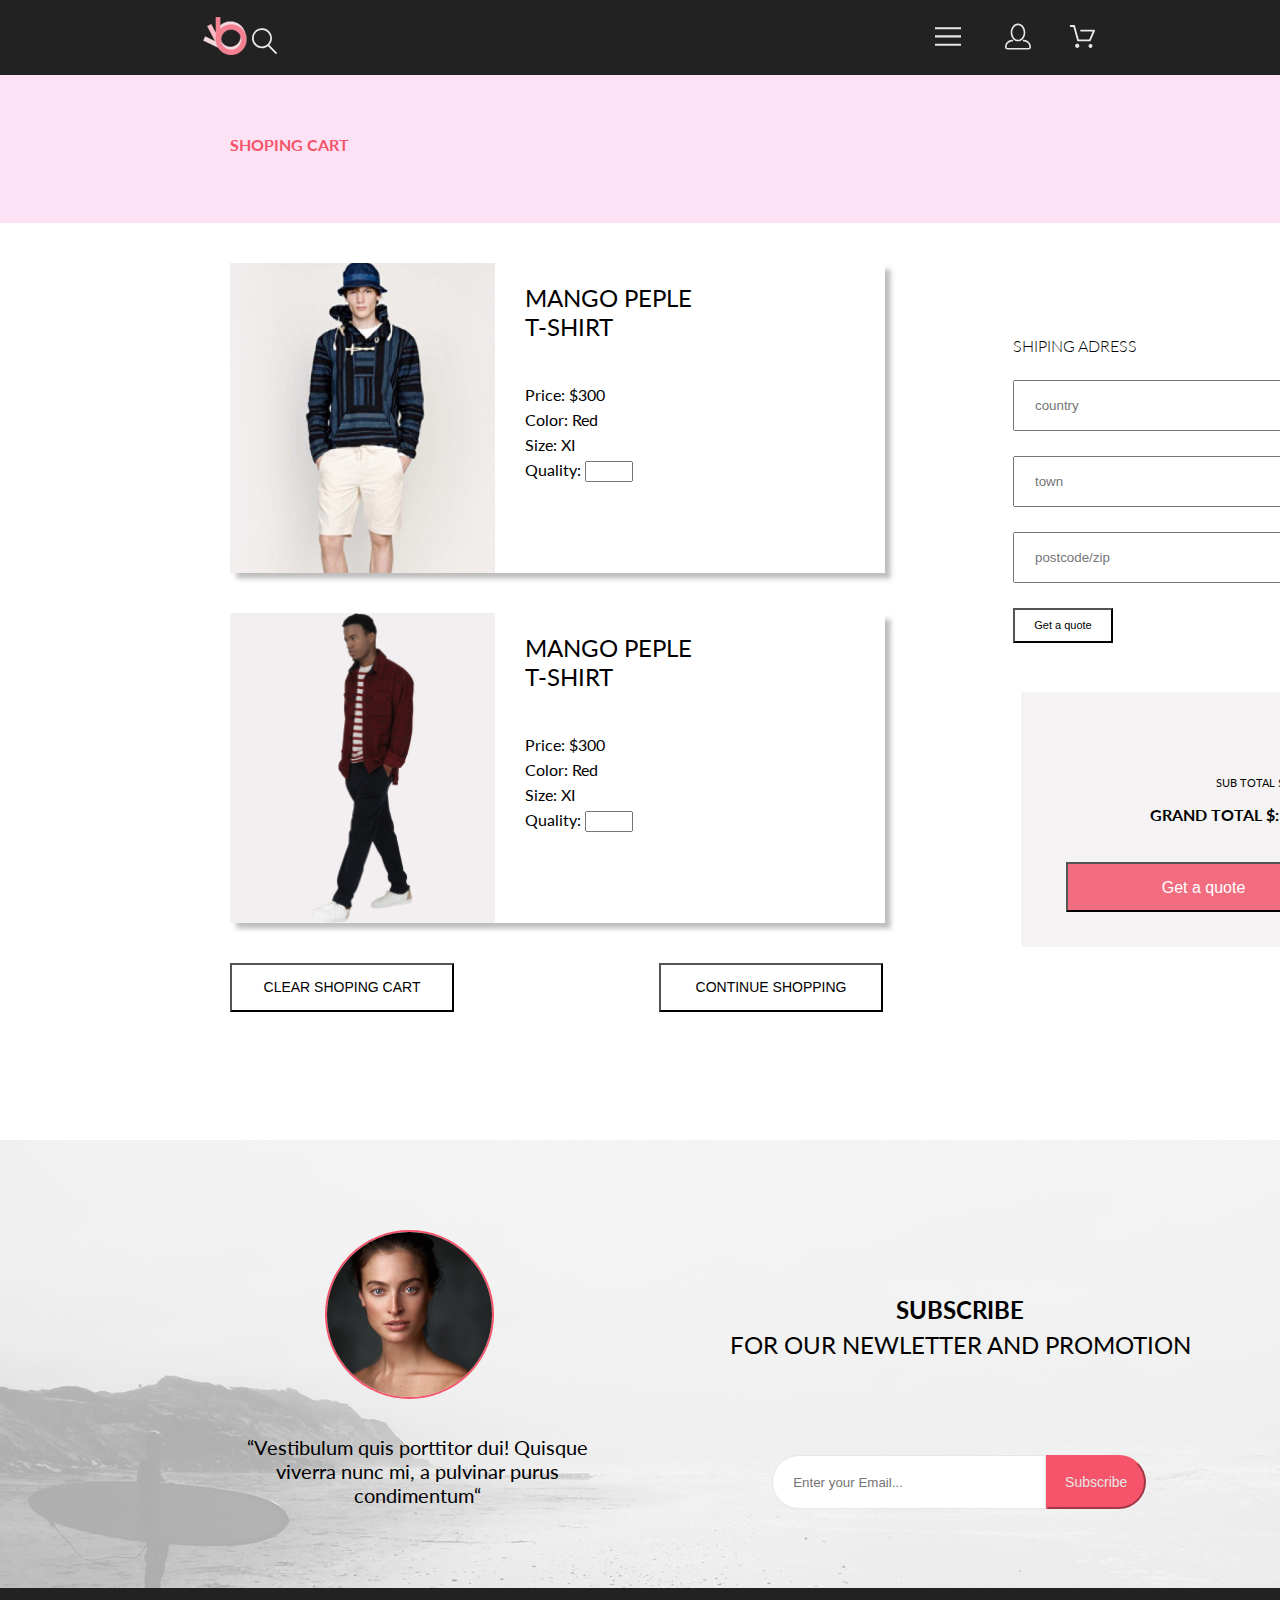
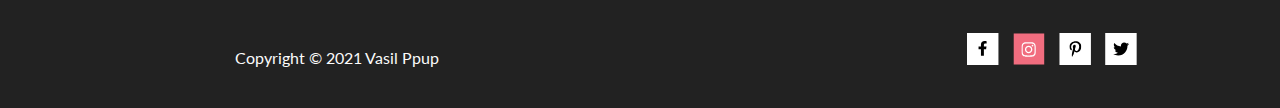
==== commit ab9eb236: "pravki 29.03.21" ====
--- a/cart.html
+++ b/cart.html
@@ -154,49 +154,45 @@
         </div>
     </section>
                                                         <!-- subscribe -->
-    <section class="subscribe">
-        <div class="subscribe__wrapper">
-            <div class="subscribe__inner--logo">
-                <img class="subscribe__img" src="../img/subs/face.jpg" alt="face" width="165" height="165">
-                <h2 class="subscribe__item">“Vestibulum quis porttitor dui!
-                    Quisque viverra nunc mi, a pulvinar purus condimentum“
-                </h2>
-            </div>
-            <div class="subscribe__inter">
-                <h2 class="subscribe__inter--item"><span>Subscribe</span>for our newletter and pronmotion</h2>
-                <form class="subscribe__inter--mail" action="#" method="post">
-                <input class="subscribe__input" type="email" name="name" placeholder="   Enter your Email...">
-                <button class="subscribe__btn" type="submit">Subscribe</button>
-                </form>
-            </div>
+                                                 <!-- subscribe -->
+
+<section class="subscribe">
+    <div class="subscribe__wrapper">
+      <div class="subscribe__inner-logo">
+        <img class="subscribe__img" src="./img/subs/face.jpg" alt="face" width="165" height="165">
+        <h2 class="subscribe__item">“Vestibulum quis porttitor dui!
+        Quisque viverra nunc mi, a pulvinar purus condimentum“
+        </h2>
+      </div>
+
+      <div class="subscribe__inter">
+        <h2 class="subscribe__inter-item"><span>Subscribe</span>For our newletter and promotion</h2>
+        <div class="subscribe__input-wrapper">
+          <form class="subscribe__inter-mail" action="#" method="post">
+            <input class="subscribe__input" type="email" name="name" placeholder="Enter your Email...">
+            <button class="subscribe__btn" type="submit">Subscribe</button>
+          </form>
         </div>
-    </section>
+      </div>
+    </div>
+</section>
+
 </main>
                                                     <!-- FOOTER -->
-    <footer class="footer">
-        <div class="footer__header">
-                <p class="copyright"> Copyright &copy; 2021 Vasil Ppup </p>
-            <div class="footer__social">
-                <div class="footer__wrapper">
-                    <img class="footer__img" src="../img/footer/facebook.svg" alt="footer" width="32" height="32">
-                </div>
-                                                        
-                <div class="footer__wrapper">
-                    <img class="footer__img" src="../img/footer/insta.svg" alt="footer" width="32" height="32">
-                </div>
-                                                        
-                <div class="footer__wrapper">
-                    <img class="footer__img" src="../img/footer/point.svg" alt="footer" width="32" height="32">
-                </div>
-                                                        
-                <div class="footer__wrapper">
-                    <img class="footer__img" src="../img/footer/bird.svg" alt="footer" width="32" height="32">
-                </div>
-            </div>
-                                                    
+<footer class="footer">
+    <div class="footer__header">
+         <p class="copyright"> Copyright &copy; 2021 Vasil Ppup </p>
+    </div>
+    <div class="footer__social">
+        <div class="footer__social-wrapper">
+            <img class="footer__img" src="./img/footer/facebook.svg" alt="footer" width="32" height="32">
+            <img class="footer__img" src="./img/footer/insta.svg" alt="footer" width="32" height="32">
+            <img class="footer__img" src="./img/footer/point.svg" alt="footer" width="32" height="32">
+            <img class="footer__img" src="./img/footer/bird.svg" alt="footer" width="32" height="32">
         </div>
+     </div>
+</footer>
 
-</footer>
                                                 
 <!--<script src="modal.js"></script>-->                                            
 </body>
--- a/css/style.css
+++ b/css/style.css
@@ -245,12 +245,14 @@
   font-style: normal;
   font-weight: 700;
   line-height: 17px;
-  margin-left: 405px;
+  margin-left: 274px;
+  position: absolute;
 }
 
 @media (max-width: 768px) {
   .brand__navigation {
-    margin-left: -103px;
+    margin-left: 135px;
+    margin-top: 394px;
   }
 }
 
